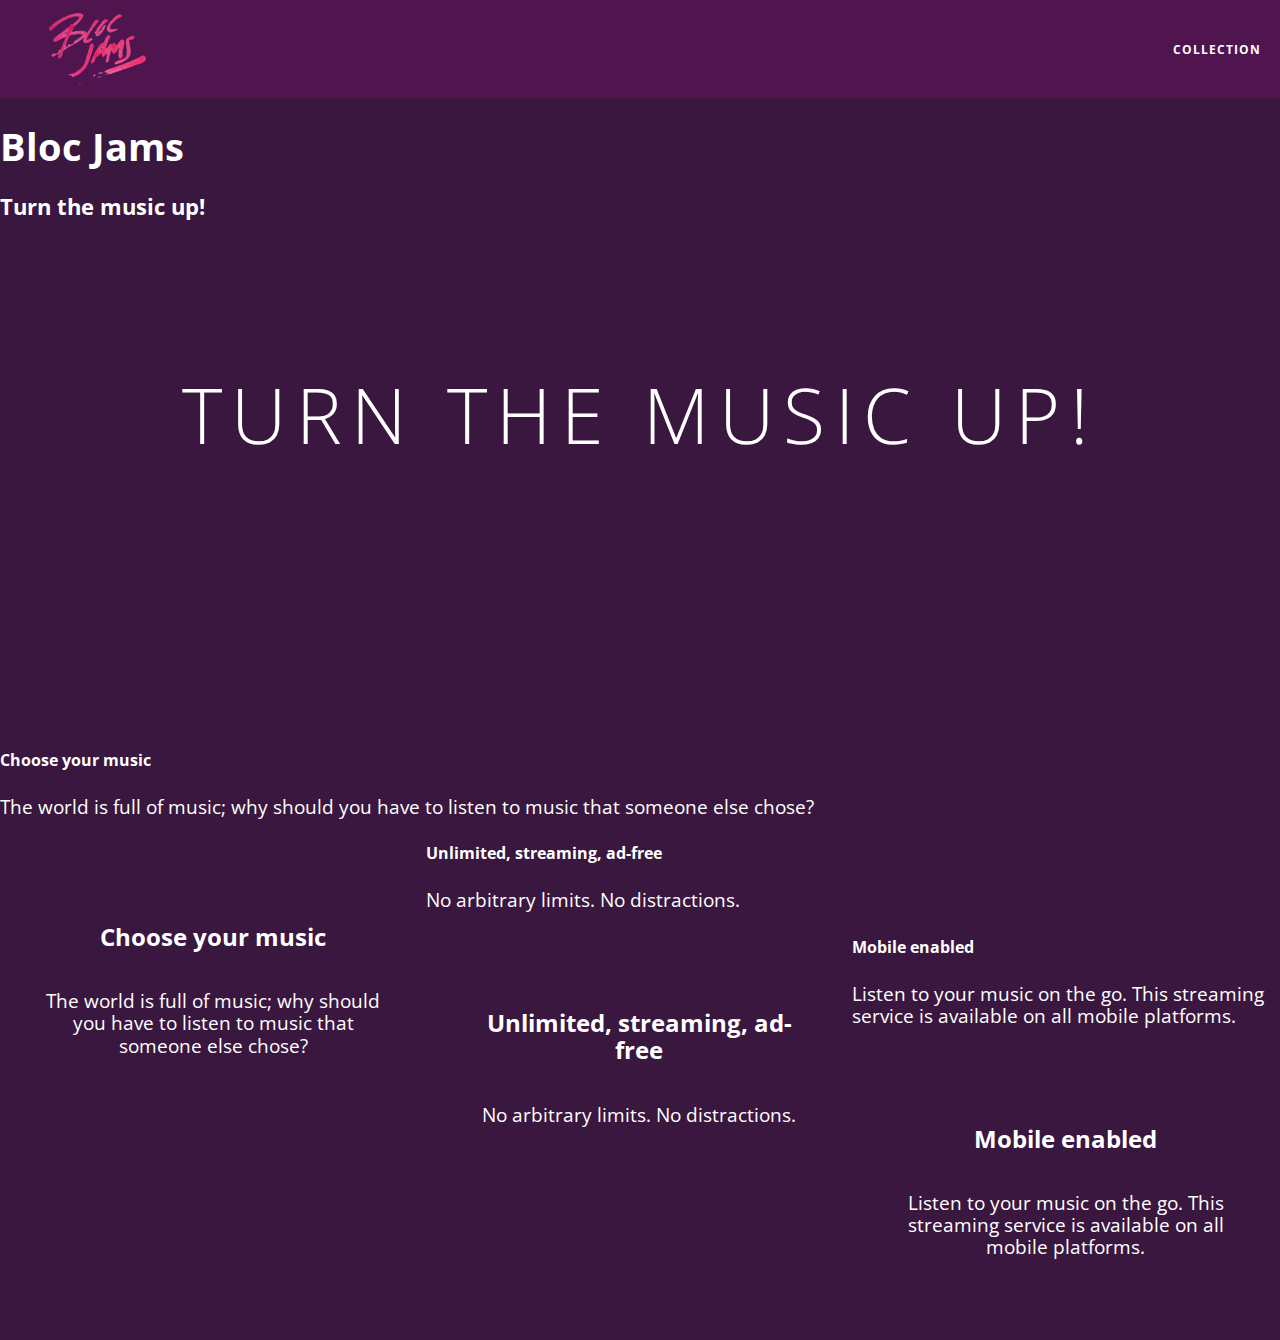
==== index.html @ 2ed3c254 "assignment 7 part 2" ====
<!DOCTYPE html>
 <html>
     <head>
      <title>Bloc Jams</title>
       <meta name="viewport" content="width=device-width, initial-scale=1">
         <link rel="stylesheet" type="text/css" href="http://fonts.googleapis.com/css?family=Open+Sans:400,800,600,700,300">
         <link rel="stylesheet" type="text/css" href="http://code.ionicframework.com/ionicons/2.0.1/css/ionicons.min.css">
         <link rel="stylesheet" type="text/css" href="styles/normalize.css">
         <link rel="stylesheet" type="text/css" href="styles/main.css">
          <link rel="stylesheet" type="text/css" href="styles/landing.css">

       </head>

     <body>
        <body class="landing">
         <nav> <!-- navigation bar -->
           <nav class="navbar"> <!-- nav bar -->
             <a href="index.html" class="logo">
             <img src="assets/images/bloc_jams_logo.png" alt="bloc jams logo">
         </a>
         <div class="links-container">
             <a href="collection.html" class="navbar-link">collection</a>
         </div>
             </nav>
         <section> <!-- hero content -->
            <section class="hero-content"> <!-- hero content -->
             <h1>Bloc Jams</h1>
             <h3>Turn the music up!</h3>
               <h1 class="hero-title">Turn the music up!</h1>
         </section>
         <section> <!-- selling points -->
             <div>
                 <h5>Choose your music</h5>
                 <p>The world is full of music; why should you have to listen to music that someone else chose?</p>
         <section class="clearfix"> <!-- selling points -->
            <div class="point column third">
                   <span class="ion-music-note"></span>
                 <h5 class="point-title">Choose your music</h5>
                 <p class="point-description">The world is full of music; why should you have to listen to music that someone else chose?</p>
             </div>
             <div>
                 <h5>Unlimited, streaming, ad-free</h5>
                 <p>No arbitrary limits. No distractions.</p>
                <div class="point column third">
                 <span class="ion-radio-waves"></span>
                 <h5 class="point-title">Unlimited, streaming, ad-free</h5>
                 <p class="point-description">No arbitrary limits. No distractions.</p>
             </div>
             <div>
                 <h5>Mobile enabled</h5>
                 <p>Listen to your music on the go. This streaming service is available on all mobile platforms.</p>
             <div class="point column third">
                 <span class="ion-iphone"></span>
                 <h5 class="point-title">Mobile enabled</h5>
                 <p class="point-description">Listen to your music on the go. This streaming service is available on all mobile platforms.</p>
             </div>

         </section>
     </body>
 </html>
---- styles/main.css ----
*, *::before, *::after {
    -moz-box-sizing: border-box;
    -webkit-box-sizing: border-box;
    box-sizing: border-box;
}


html {
     height: 100%; /* makes sure our HTML takes up 100% of the browser window */
     font-size: 100%;
 }

 body {
     font-family: 'Open Sans'; /* sets our font to the "Open Sans" typeface */
     color: white;             /* sets the text color to white */
     min-height: 100%;         /* says the height of the body must be, at minimum, 100% of the window */
 }

 body.landing {
     background-color: rgb(58,23,63); /* sets the background color to an RGB value (see below) */
 }

 .navbar {
     position: relative;
     padding: 0.5rem;
    background-color: rgba(101,18,95,0.5);
     z-index: 1;
 }

 .navbar .logo {
     position: relative; /* positioning will be explained in a resource */
     left: 2rem;
     cursor: pointer;  /* produces the finger-pointer icon when you hover over the logo */
}

.navbar .links-container {
    display: table;
    position: absolute;
    top: 0;
    right: 0;
    height: 100px;
    color: white;
}

.links-container .navbar-link {
    display: table-cell;
    position: relative;
    height: 100%;
    padding-left: 1rem;
    padding-right: 1rem;
    /* #3 */
    vertical-align: middle;
    color: white;
    font-size: 0.625rem;
    letter-spacing: 0.05rem;
    font-weight: 700;
    text-transform: uppercase;
    /* #4 */
    text-decoration: none;
    cursor: pointer;
}

  /* #5 */
.links-container .navbar-link:hover {
    color: rgb(233,50,117);
}
 }

 .links-container .navbar-link:active {
   background-color: white;
 }

 .hero-content {
     position: relative; /* positioning will be explained in a resource */
     min-height: 600px;  /* hero content element must be _at least_ 600 pixels */
     background-image: url(../assets/images/bloc_jams_bg.jpg);
     background-repeat: no-repeat;
     background-position: center center;
     background-size: cover;
 }

 .hero-content .hero-title {
    position: absolute;             /* positioning will be explained in a resource */
    top: 40%;                       /* positioning will be explained in a resource */
    -webkit-transform: translateY(-50%);
    -moz-transform: translateY(-50%);
    -ms-transform: translateY(-50%);
    transform: translateY(-50%);
    width: 100%;                    /* makes sure the title inhabits the full width of its container */
    text-align: center;             /* aligns text in the horizontal center of the element */
    font-size: 4rem;                /* specifies the size of the font in root em units */
    font-weight: 300;               /* makes the font thinner or lighter weight */
    text-transform: uppercase;      /* transforms the text to be all uppercase lettering */
    letter-spacing: 0.5rem;         /* puts 0.5 root ems worth of space between each letter */
    text-shadow: 1px 1px 0px rgb(58,23,63); /* creates a shadow underneath the text for readability over the image */
}

.selling-points {
     position: relative;

 }

 .point {

     position: relative;

     padding: 2rem;
     text-align: center;
 }

 .point .point-title {
     font-size: 1.25rem;
 }

 .ion-music-note,
 .ion-radio-waves,
 .ion-iphone {
     color: rgb(233,50,117);
     font-size: 5rem;
 }

 .container {
     margin: 0 auto;
     max-width: 64rem;
 }

 /* Medium and small screens (640px) */
 @media (min-width: 640px) {
    html { font-size: 112%; }

    .column {
           float: left;
           padding-left: 1rem;
           padding-right: 1rem;
       }


       .column.full { width: 100%; }
        .column.two-thirds { width: 66.7%; }
        .column.half { width: 50%; }
        .column.third { width: 33.3%; }
        .column.fourth { width: 25%; }
        .column.flow-opposite { float: right; }
   /* Style information will go here */
 }

 /* Large screens (1024px) */
 @media (min-width: 1024px) {
        html { font-size: 120%; }
   /* Style information will go here */
 }

----
The site JS Bin is not working but this is how I would write the media queries for the following code

@media (color) {
  p {
    color: red;
  }
}

.clearfix::after {
   content: ".";
   visibility: hidden;
   display: block;
   height: 0;
   clear: both;
}
---- styles/landing.css ----
body.landing {
     background-color: rgb(58,23,63);
 }

 .hero-content {
     position: relative;
     min-height: 600px;
     background-image: url(../assets/images/bloc_jams_bg.jpg);
     background-repeat: no-repeat;
     background-position: center center;
     background-size: cover;
 }

 .hero-content .hero-title {
     position: absolute;
     top: 40%;
     -webkit-transform: translateY(-50%);
     -moz-transform: translateY(-50%);
     transform: translateY(-50%);
     width: 100%;
     text-align: center;
     font-size: 4rem;
     font-weight: 300;
     text-transform: uppercase;
     letter-spacing: 0.5rem;
     text-shadow: 1px 1px 0px rgb(58,23,63);
 }

 .selling-points {
     position: relative;
     display: table;
     width: 100%;

 }

 .point {
     display: table-cell;
     position: relative;
     width: 33.3%;
     padding: 2rem;
     text-align: center;
 }

 .point .point-title {
     font-size: 1.25rem;
 }

 .ion-music-note,
 .ion-radio-waves,
 .ion-iphone {
     color: rgb(233,50,117);
     font-size: 5rem;
 }
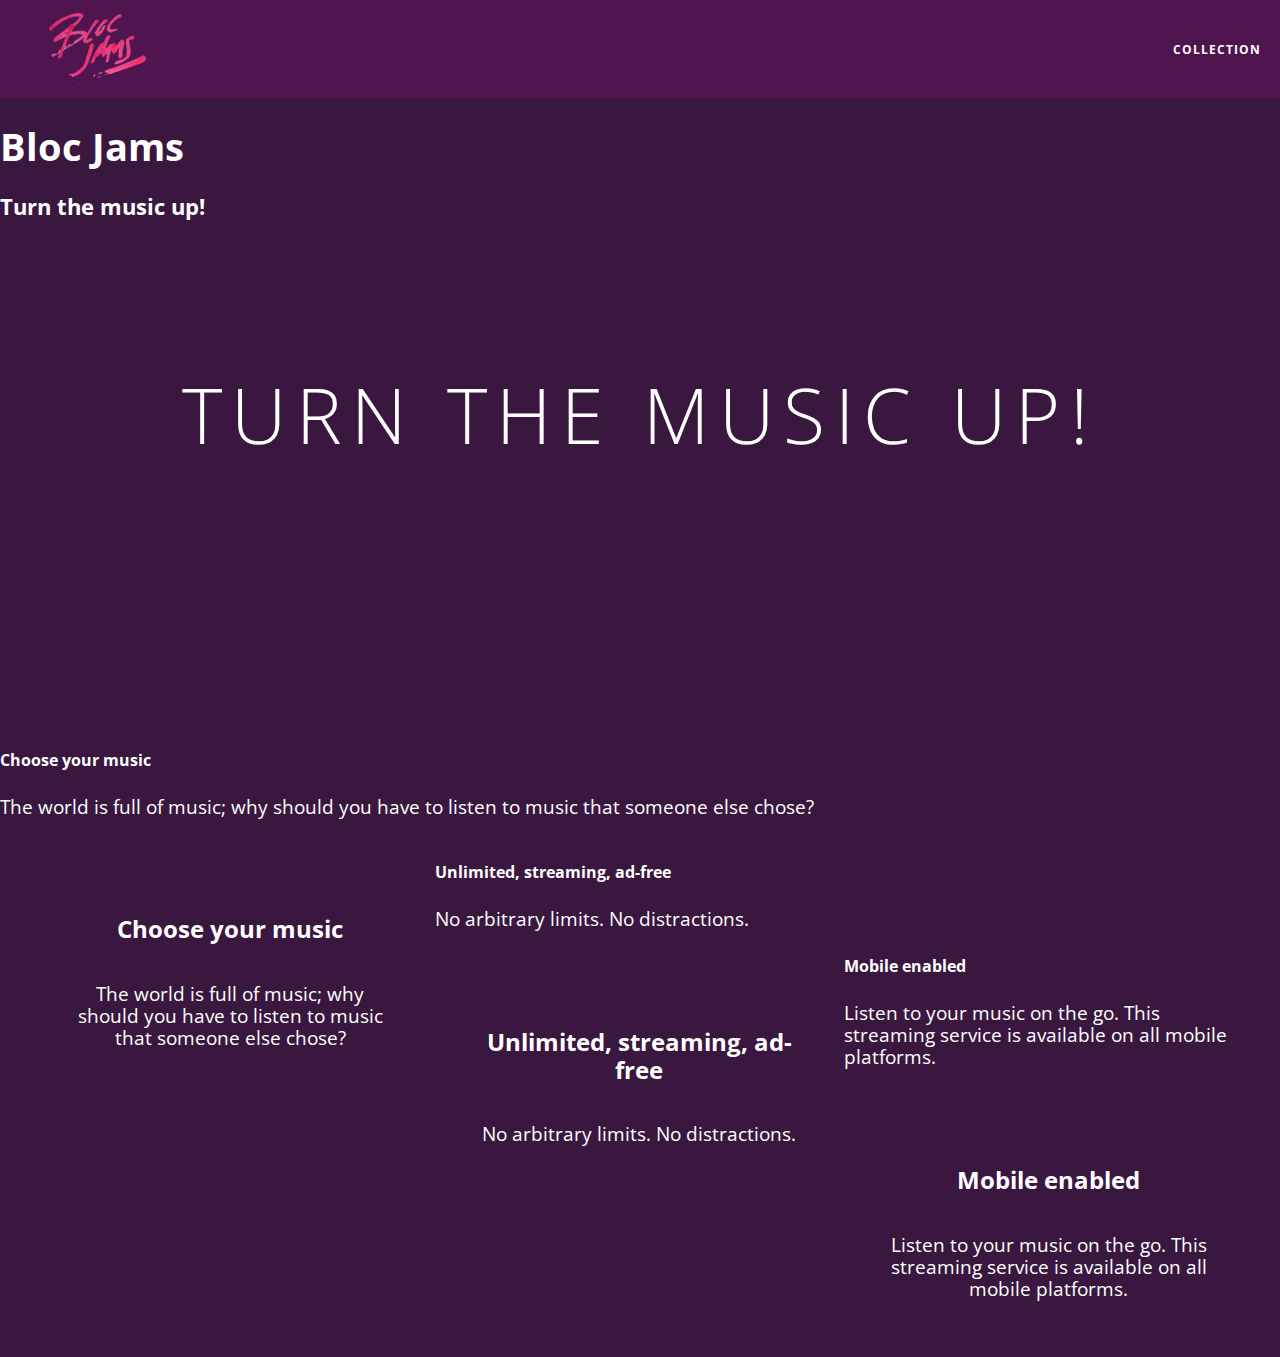
==== commit 461fa2cf: "assignment 7 fixed" ====
--- a/index.html
+++ b/index.html
@@ -32,7 +32,7 @@
              <div>
                  <h5>Choose your music</h5>
                  <p>The world is full of music; why should you have to listen to music that someone else chose?</p>
-         <section class="clearfix"> <!-- selling points -->
+         <section class="selling-points container clearfix"> <!-- selling points -->
             <div class="point column third">
                    <span class="ion-music-note"></span>
                  <h5 class="point-title">Choose your music</h5>
--- a/styles/main.css
+++ b/styles/main.css
@@ -159,10 +159,10 @@
   }
 }
 
-.clearfix::after {
-   content: ".";
-   visibility: hidden;
-   display: block;
-   height: 0;
-   clear: both;
-}
++.clearfix::after {
+ +   content: ".";
+ +   visibility: hidden;
+ +   display: block;
+ +   height: 0;
+ +   clear: both;
+ +}
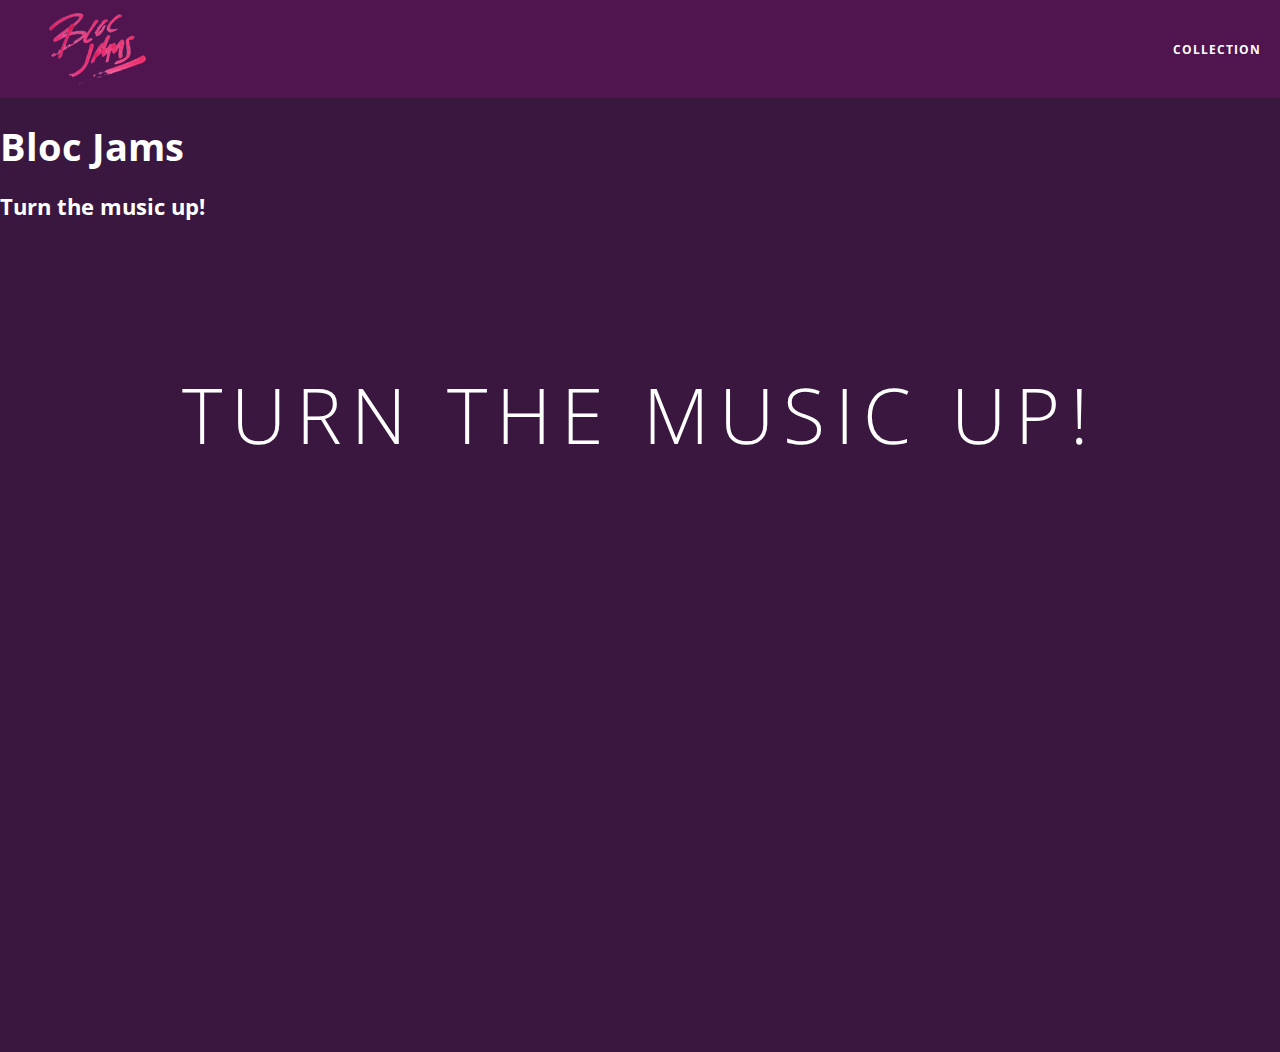
==== commit 7e1169c8: "checkpoint 22 assignment completed" ====
--- a/index.html
+++ b/index.html
@@ -22,39 +22,40 @@
              <a href="collection.html" class="navbar-link">collection</a>
          </div>
              </nav>
+
+
+
+
+
          <section> <!-- hero content -->
             <section class="hero-content"> <!-- hero content -->
              <h1>Bloc Jams</h1>
              <h3>Turn the music up!</h3>
                <h1 class="hero-title">Turn the music up!</h1>
          </section>
-         <section> <!-- selling points -->
-             <div>
-                 <h5>Choose your music</h5>
-                 <p>The world is full of music; why should you have to listen to music that someone else chose?</p>
-         <section class="selling-points container clearfix"> <!-- selling points -->
-            <div class="point column third">
-                   <span class="ion-music-note"></span>
+        
+    
+            <!-- selling points -->
+            <section class="selling-points"> <!-- selling points -->
+             <div class="point">
+                 <span class="ion-music-note"></span>
                  <h5 class="point-title">Choose your music</h5>
                  <p class="point-description">The world is full of music; why should you have to listen to music that someone else chose?</p>
              </div>
-             <div>
-                 <h5>Unlimited, streaming, ad-free</h5>
-                 <p>No arbitrary limits. No distractions.</p>
-                <div class="point column third">
+             <div class="point">
                  <span class="ion-radio-waves"></span>
                  <h5 class="point-title">Unlimited, streaming, ad-free</h5>
                  <p class="point-description">No arbitrary limits. No distractions.</p>
              </div>
-             <div>
-                 <h5>Mobile enabled</h5>
-                 <p>Listen to your music on the go. This streaming service is available on all mobile platforms.</p>
-             <div class="point column third">
+
+             <div class="point">
                  <span class="ion-iphone"></span>
                  <h5 class="point-title">Mobile enabled</h5>
                  <p class="point-description">Listen to your music on the go. This streaming service is available on all mobile platforms.</p>
-             </div>
+                </div>
 
          </section>
+            
+                  <script src="scripts/landing.js"></script>
      </body>
  </html>
--- a/styles/main.css
+++ b/styles/main.css
@@ -97,26 +97,31 @@
 
 .selling-points {
      position: relative;
-
+     display: table;
+     width: 100%;
+     -webkit-box-sizing: border-box;
+     -moz-box-sizing: border-box;
+     box-sizing: border-box; /* we'll explain this in a resource */
  }
-
+ 
  .point {
-
+     display: table-cell;
      position: relative;
-
+     width: 33.3%;
      padding: 2rem;
      text-align: center;
  }
-
+ 
  .point .point-title {
      font-size: 1.25rem;
  }
-
+ 
  .ion-music-note,
  .ion-radio-waves,
  .ion-iphone {
      color: rgb(233,50,117);
      font-size: 5rem;
+ }
  }
 
  .container {
--- a/styles/landing.css
+++ b/styles/landing.css
@@ -39,6 +39,16 @@
      width: 33.3%;
      padding: 2rem;
      text-align: center;
+      opacity: 0;
+     -webkit-transform: scaleX(0.9) translateY(3rem);
+     -moz-transform: scaleX(0.9) translateY(3rem);
+     transform: scaleX(0.9) translateY(3rem);
+     -webkit-transition: all 0.25s ease-in-out;
+     -moz-transition: all 0.25s ease-in-out;
+     transition: all 0.25s ease-in-out;
+     -webkit-transition-delay: 0.2s;
+     -moz-transition-delay: 0.2s;
+     transition-delay: 0.2s;
  }
 
  .point .point-title {
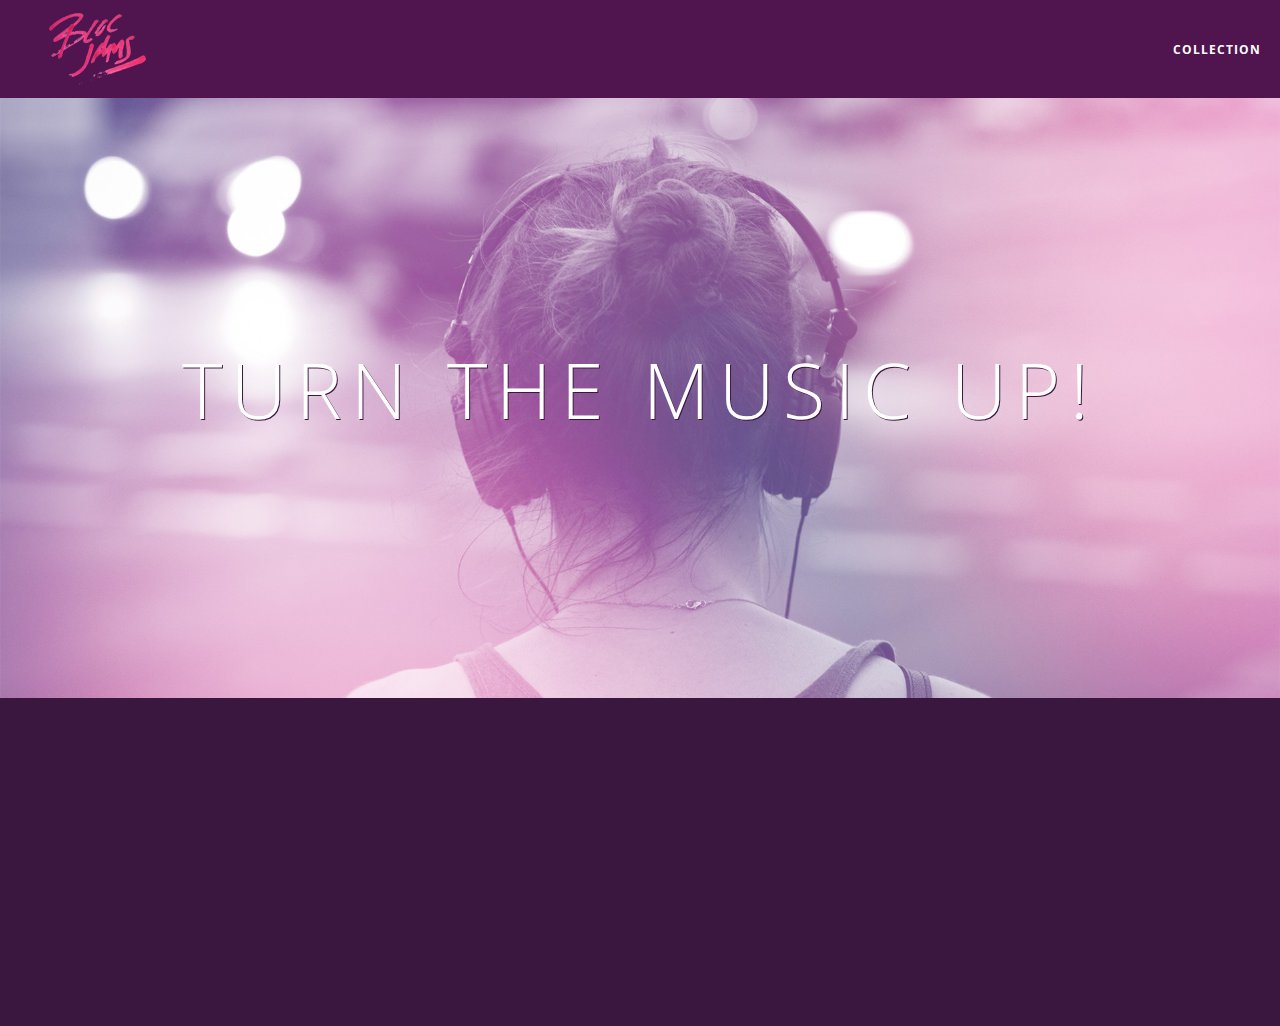
==== commit a0e675e8: "Assignment 23 completed" ====
--- a/index.html
+++ b/index.html
@@ -27,10 +27,7 @@
 
 
 
-         <section> <!-- hero content -->
             <section class="hero-content"> <!-- hero content -->
-             <h1>Bloc Jams</h1>
-             <h3>Turn the music up!</h3>
                <h1 class="hero-title">Turn the music up!</h1>
          </section>
         
--- a/styles/main.css
+++ b/styles/main.css
@@ -1,4 +1,4 @@
-*, *::before, *::after {
+ *, *::before, *::after {
     -moz-box-sizing: border-box;
     -webkit-box-sizing: border-box;
     box-sizing: border-box;
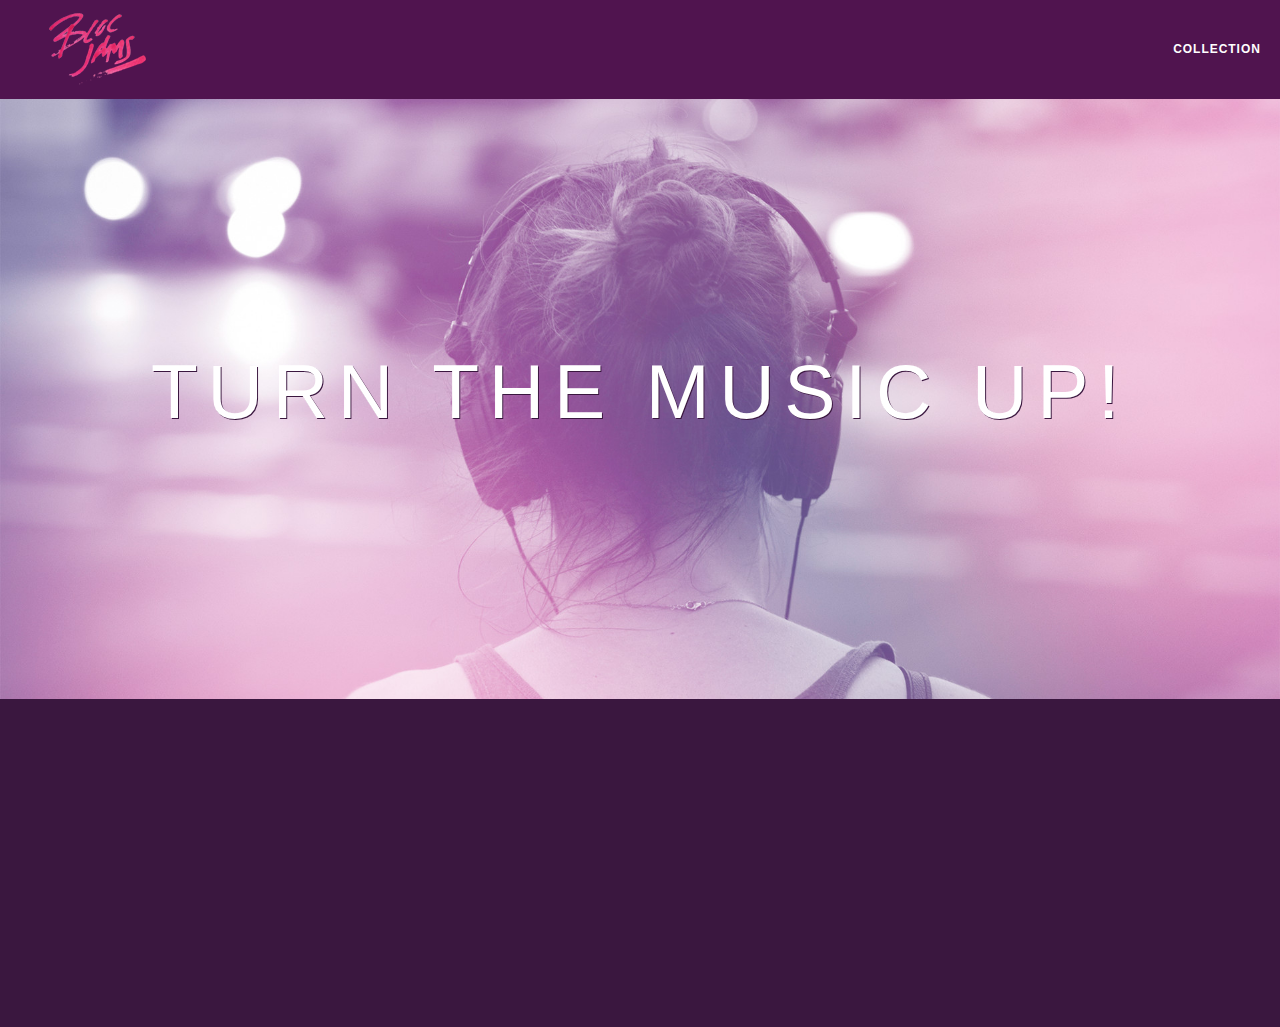
==== commit 033597ac: "jquery: landing page checkpoint" ====
--- a/index.html
+++ b/index.html
@@ -8,6 +8,8 @@
          <link rel="stylesheet" type="text/css" href="styles/normalize.css">
          <link rel="stylesheet" type="text/css" href="styles/main.css">
           <link rel="stylesheet" type="text/css" href="styles/landing.css">
+           <link rel="stylesheet" type="text/css" href="/styles/album.css">
+
 
        </head>
 
@@ -27,6 +29,7 @@
 
 
 
+         <section> <!-- hero content -->
             <section class="hero-content"> <!-- hero content -->
                <h1 class="hero-title">Turn the music up!</h1>
          </section>
@@ -52,7 +55,8 @@
                 </div>
 
          </section>
-            
+                  <script src="https://code.jquery.com/jquery-2.1.3.min.js"></script>
+                  <script src="scripts/utilities.js"></script>
                   <script src="scripts/landing.js"></script>
      </body>
  </html>
--- a/styles/main.css
+++ b/styles/main.css
@@ -1,4 +1,4 @@
- *, *::before, *::after {
+*, *::before, *::after {
     -moz-box-sizing: border-box;
     -webkit-box-sizing: border-box;
     box-sizing: border-box;
@@ -129,6 +129,10 @@
      max-width: 64rem;
  }
 
+ .container.narrow {
+     max-width: 56rem;
+ }
+
  /* Medium and small screens (640px) */
  @media (min-width: 640px) {
     html { font-size: 112%; }
@@ -171,3 +175,5 @@
  +   height: 0;
  +   clear: both;
  +}
+
+
--- a/styles/album.css
+++ b/styles/album.css
@@ -0,0 +1,131 @@
+
+body.album {
+     background-image: url(../assets/images/blurred_backgrounds/blur_bg_3.jpg);
+     background-repeat: no-repeat;
+     background-attachment: fixed;
+     background-position: center center;
+     background-size: cover;
+     padding-bottom: 200px;
+ }
+ 
+ .album-cover-art {
+     position: relative;
+     left: 20%;
+     margin-top: 1rem;
+     width: 60%;
+ }
+ 
+ .album-view-details {
+     position: relative;
+     top: 1.5rem;
+     padding: 1rem;
+ }
+ 
+ .album-view-details .album-view-title {
+     font-weight: 300;
+     font-size: 2rem;
+ }
+ 
+ .album-view-details .album-view-artist {
+     font-weight: 300;
+     font-size: 1.5rem;
+ }
+ 
+ .album-view-details .album-view-release-info {
+     font-weight: 300;
+     font-size: 0.75rem;
+ }
+ .album-view-song-list {
+     width: 90%;
+     margin: 1.5rem auto;
+     font-weight: 300;
+     font-size: 0.75em;
+     border-collapse: collapse;
+ }
+ 
+ .album-view-song-item {
+     height: 3rem;
+     /* #1 */
+     border-bottom: 1px solid rgba(255,255,255,0.5);
+ }
+ 
+ .song-item-number {
+     width: 5%;
+     min-width: 30px;
+ }
+ 
+ .song-item-title {
+     width: 85%;
+ }
+ 
+ .song-item-duration {
+     width: 5%;
+ }
+ @media (max-width: 640px) and (min-width: 320px) {
+     .album-view-details {
+         text-align: center;
+     }
+     
+     .album-view-title {
+         margin-top: 0;   
+     }
+ }
+ 
+
+ @media (max-width: 1024px) and (min-width: 320px) {
+    .album-view-song-list {
+         position: relative;
+         top: 1rem;
+         width: 80%;
+         margin: auto;
+     }
+ }
+
+  body {
+    font-family: Helvetica, sans-serif;
+}
+
+.album-view-song-list {
+    width: 90%;
+    margin: 1.5rem auto;
+    font-weight: 300;
+    font-size: 1em;
+}
+
+.album-view-song-item {
+    height: 3rem;
+}
+
+.song-item-number {
+    width: 5%;
+    min-width: 30px;
+}
+
+.song-item-title {
+    width: 85%;
+}
+
+.song-item-duration {
+    width: 5%;
+}
+
+.album-song-button {
+     text-align: center;
+     font-size: 14px;
+     background-color: white;
+     color: rgb(210, 40, 123);
+     border-radius: 50% 50%;
+     display: inline-block;
+     width: 28px;
+     height: 28px;
+ }
+ 
+ .album-song-button:hover {
+     cursor: pointer;
+     color: white;
+     background-color: rgb(210, 40, 123);
+ }
+ 
+ .album-song-button span {
+     line-height: 28px;
+ }